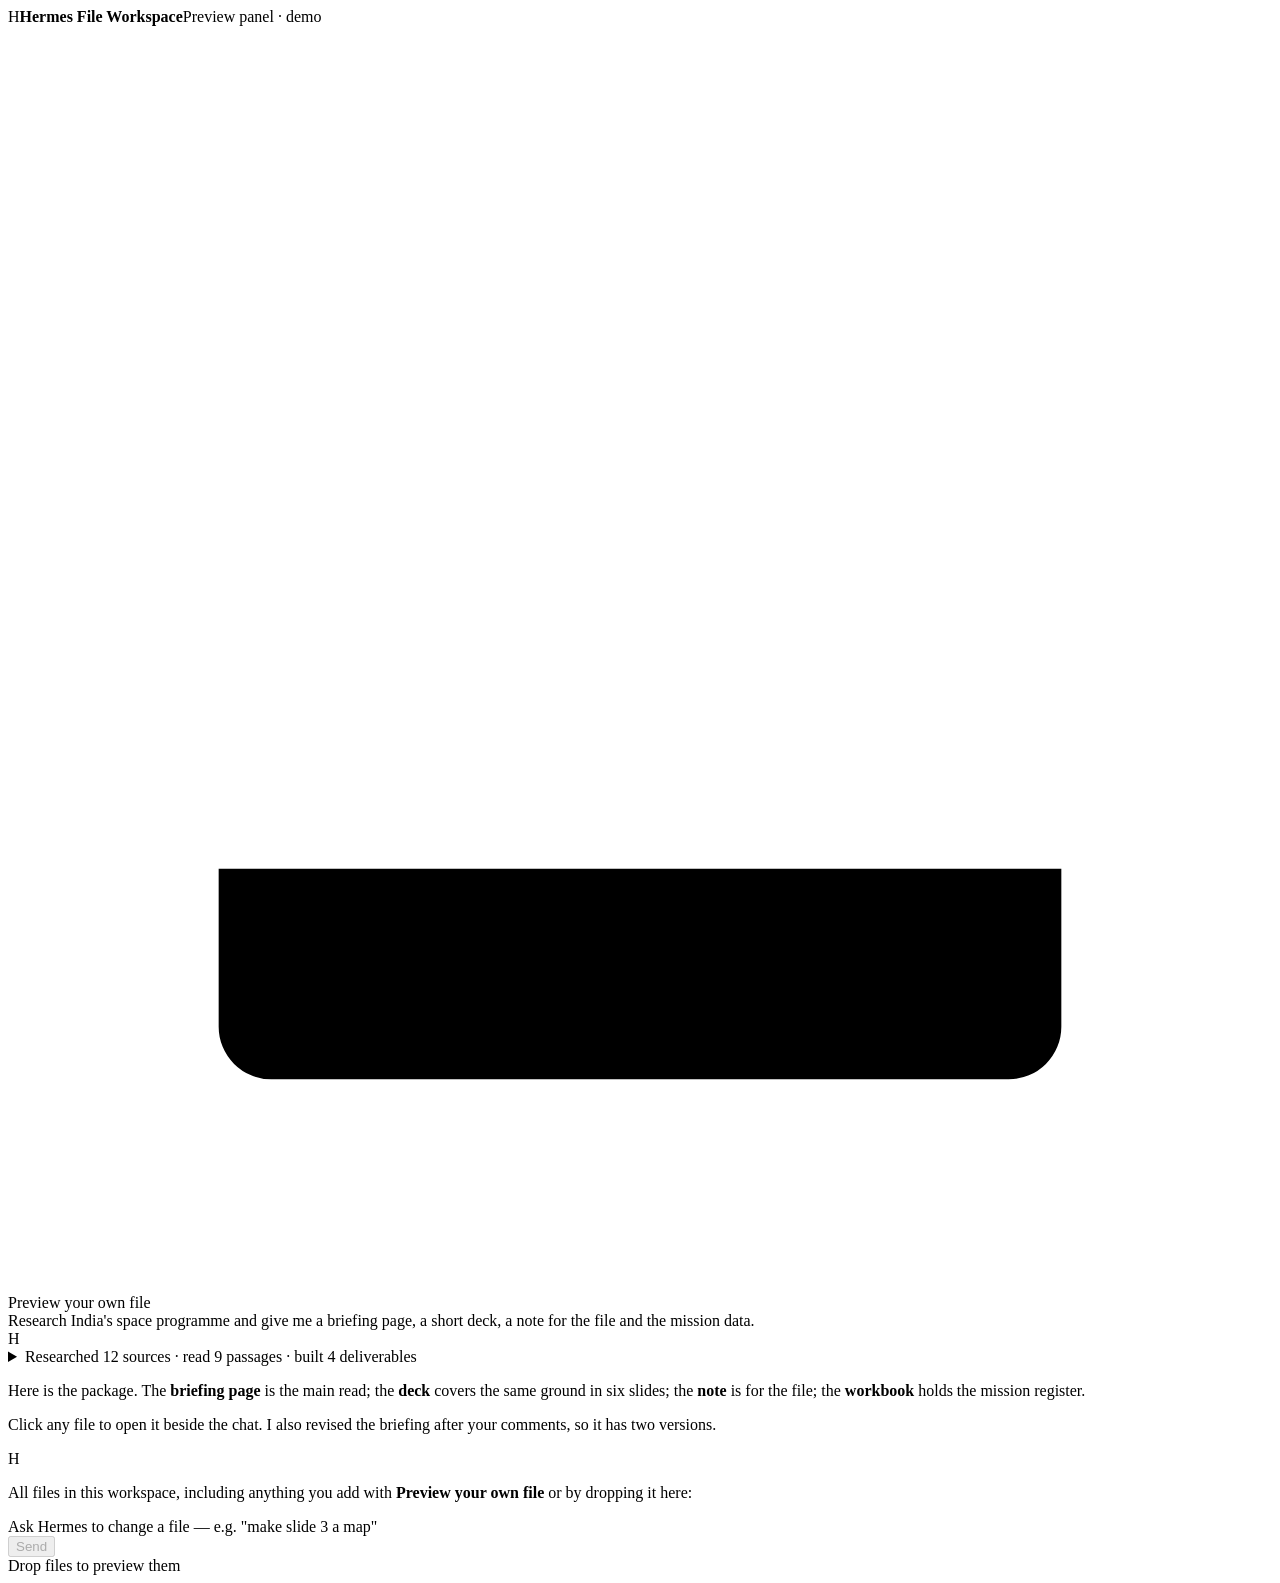
==== preview-panel/static/index.html @ 2b77c229 "Add Hermes preview panel; split repository into two projects html-briefing/  Hermes HTML Briefing (m" ====
<!doctype html>
<html lang="en">
<head>
<meta charset="utf-8">
<meta name="viewport" content="width=device-width,initial-scale=1">
<title>Hermes · file preview panel (demo)</title>
<link rel="stylesheet" href="/static/app.css">
<script type="module" src="/static/app.js"></script>
</head>
<body>
<div class="app" id="app">
  <header class="topbar">
    <div class="brand"><span class="logo">H</span><strong>Hermes File Workspace</strong><span class="tag">Preview panel · demo</span></div>
    <div class="top-actions">
      <label class="btn ghost" title="Preview one of your own files">
        <input type="file" id="upload" hidden multiple>
        <svg viewBox="0 0 24 24"><path d="M12 16V4m0 0-4 4m4-4 4 4M4 16v3a1 1 0 0 0 1 1h14a1 1 0 0 0 1-1v-3"/></svg>
        Preview your own file
      </label>
    </div>
  </header>

  <div class="split" id="split">
    <main class="chat" id="chat">
      <div class="thread">
        <div class="msg user">
          <div class="bubble">Research India's space programme and give me a briefing page, a short deck, a note for the file and the mission data.</div>
        </div>

        <div class="msg hermes">
          <div class="avatar">H</div>
          <div class="content">
            <details class="steps">
              <summary><span class="dot ok"></span>Researched 12 sources · read 9 passages · built 4 deliverables</summary>
              <ol>
                <li>Searched the archive for mission history, launch vehicles and plans</li>
                <li>Read and cross-checked dates for the timeline</li>
                <li>Wrote the briefing, the deck, the note and the data sheet</li>
                <li>Rendered each file and checked it before handing it over</li>
              </ol>
            </details>
            <p>Here is the package. The <b>briefing page</b> is the main read; the <b>deck</b> covers the same ground in six slides; the <b>note</b> is for the file; the <b>workbook</b> holds the mission register.</p>
            <p class="muted">Click any file to open it beside the chat. I also revised the briefing after your comments, so it has two versions.</p>
            <div class="cards" id="cards"></div>
          </div>
        </div>

        <div class="msg hermes">
          <div class="avatar">H</div>
          <div class="content">
            <p class="muted small">All files in this workspace, including anything you add with <b>Preview your own file</b> or by dropping it here:</p>
            <div class="filelist" id="filelist"></div>
          </div>
        </div>
      </div>
      <div class="composer" aria-hidden="true">
        <div class="fake-input">Ask Hermes to change a file — e.g. "make slide 3 a map"</div>
        <button class="btn primary" disabled>Send</button>
      </div>
      <div class="drop-hint" id="drop-hint">Drop files to preview them</div>
    </main>

    <div class="gutter" id="gutter" role="separator" aria-orientation="vertical" aria-label="Resize preview panel" tabindex="0"></div>

    <aside class="panel" id="panel" aria-label="File preview" hidden>
      <div class="tabs" id="tabs" role="tablist"></div>
      <div class="toolbar">
        <div class="file-title">
          <span class="kind-icon" id="kind-icon"></span>
          <div><div class="fname" id="fname"></div><div class="fmeta" id="fmeta"></div></div>
        </div>
        <div class="tools">
          <select id="version" title="Version" hidden></select>
          <div class="seg" id="modes" hidden></div>
          <a class="icon-btn" id="download" title="Download" href="#"><svg viewBox="0 0 24 24"><path d="M12 4v12m0 0-4-4m4 4 4-4M4 20h16"/></svg></a>
          <a class="icon-btn" id="newwin" title="Open in a new window" target="_blank" rel="noopener" href="#"><svg viewBox="0 0 24 24"><path d="M14 4h6v6m0-6-9 9M18 14v5a1 1 0 0 1-1 1H5a1 1 0 0 1-1-1V7a1 1 0 0 1 1-1h5"/></svg></a>
          <button class="icon-btn" id="full" title="Full screen (F)"><svg viewBox="0 0 24 24"><path d="M4 9V4h5M20 9V4h-5M4 15v5h5M20 15v5h-5"/></svg></button>
          <button class="icon-btn" id="close" title="Close panel (Esc)"><svg viewBox="0 0 24 24"><path d="M6 6l12 12M18 6 6 18"/></svg></button>
        </div>
      </div>
      <div class="stage" id="stage"></div>
    </aside>
  </div>
</div>
<div class="toast" id="toast" role="status" aria-live="polite"></div>
</body>
</html>
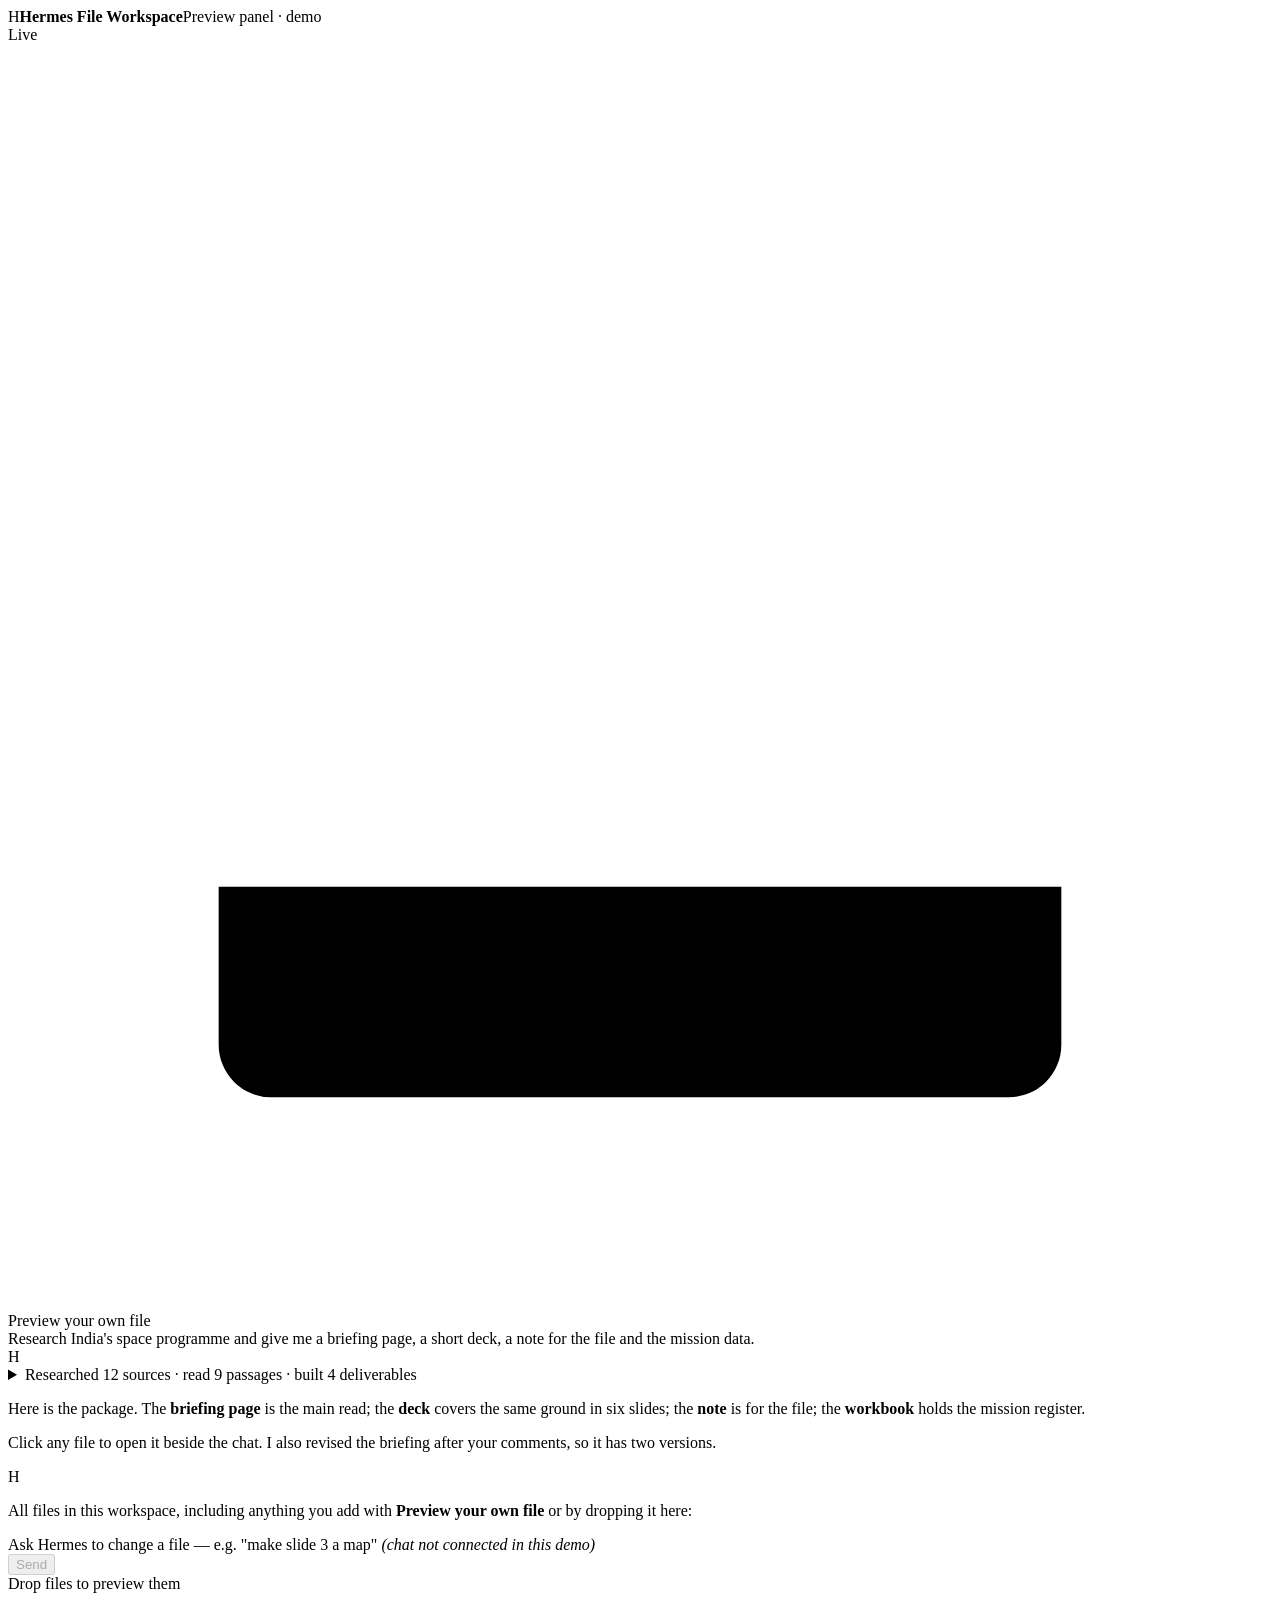
==== commit 58d4116d: "Preview panel 1.1: live files, editing as new versions, changes, copy - Watches the workspace: new f" ====
--- a/preview-panel/static/index.html
+++ b/preview-panel/static/index.html
@@ -12,6 +12,10 @@
   <header class="topbar">
     <div class="brand"><span class="logo">H</span><strong>Hermes File Workspace</strong><span class="tag">Preview panel · demo</span></div>
     <div class="top-actions">
+      <span class="live" id="live" title="The panel watches the workspace and shows new files as Hermes writes them"><i></i>Live</span>
+      <button class="btn" id="simulate" hidden title="Demo: Hermes writes research.md now; watch it appear and open">
+        <svg viewBox="0 0 24 24"><path d="M7 5v14l11-7z"/></svg>Simulate Hermes writing a file
+      </button>
       <label class="btn ghost" title="Preview one of your own files">
         <input type="file" id="upload" hidden multiple>
         <svg viewBox="0 0 24 24"><path d="M12 16V4m0 0-4 4m4-4 4 4M4 16v3a1 1 0 0 0 1 1h14a1 1 0 0 0 1-1v-3"/></svg>
@@ -54,7 +58,7 @@
         </div>
       </div>
       <div class="composer" aria-hidden="true">
-        <div class="fake-input">Ask Hermes to change a file — e.g. "make slide 3 a map"</div>
+        <div class="fake-input">Ask Hermes to change a file — e.g. "make slide 3 a map" <em>(chat not connected in this demo)</em></div>
         <button class="btn primary" disabled>Send</button>
       </div>
       <div class="drop-hint" id="drop-hint">Drop files to preview them</div>
@@ -72,6 +76,8 @@
         <div class="tools">
           <select id="version" title="Version" hidden></select>
           <div class="seg" id="modes" hidden></div>
+          <button class="btn small-btn" id="edit" hidden title="Edit this file (saved as a new version)"><svg viewBox="0 0 24 24"><path d="M4 20h4L19 9l-4-4L4 16v4zM13.5 6.5l4 4"/></svg>Edit</button>
+          <button class="icon-btn" id="copy" hidden title="Copy contents"><svg viewBox="0 0 24 24"><rect x="9" y="9" width="11" height="11" rx="2"/><path d="M5 15V5a1 1 0 0 1 1-1h9"/></svg></button>
           <a class="icon-btn" id="download" title="Download" href="#"><svg viewBox="0 0 24 24"><path d="M12 4v12m0 0-4-4m4 4 4-4M4 20h16"/></svg></a>
           <a class="icon-btn" id="newwin" title="Open in a new window" target="_blank" rel="noopener" href="#"><svg viewBox="0 0 24 24"><path d="M14 4h6v6m0-6-9 9M18 14v5a1 1 0 0 1-1 1H5a1 1 0 0 1-1-1V7a1 1 0 0 1 1-1h5"/></svg></a>
           <button class="icon-btn" id="full" title="Full screen (F)"><svg viewBox="0 0 24 24"><path d="M4 9V4h5M20 9V4h-5M4 15v5h5M20 15v5h-5"/></svg></button>
